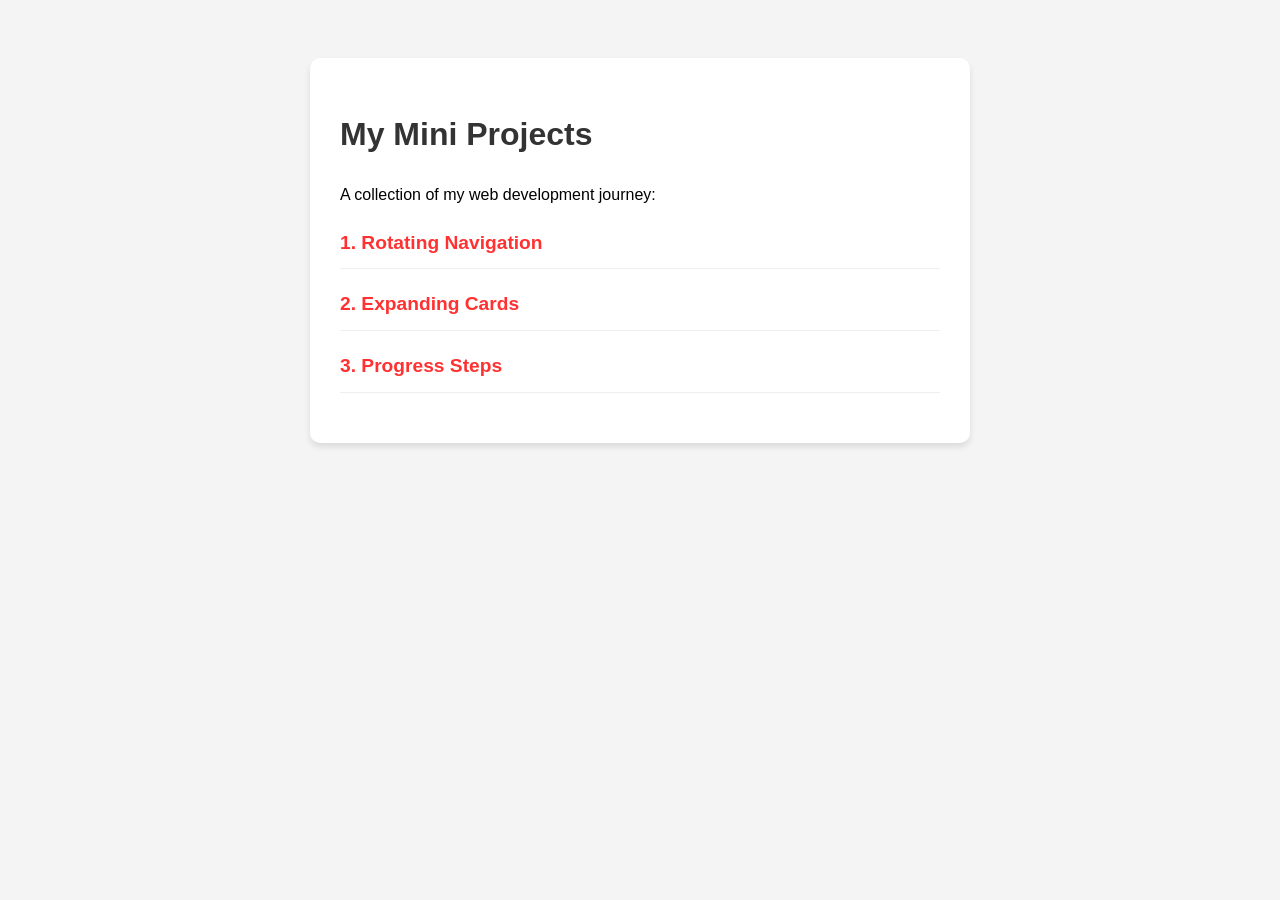
==== index.html @ a321f8da "added main index" ====
<!DOCTYPE html>
<html lang="en">
<head>
    <meta charset="UTF-8">
    <meta name="viewport" content="width=device-width, initial-scale=1.0">
    <title>My Mini Projects Portfolio</title>
    <style>
        body { font-family: 'Segoe UI', sans-serif; padding: 50px; line-height: 1.6; background: #f4f4f4; }
        .container { max-width: 600px; margin: auto; background: white; padding: 30px; border-radius: 10px; box-shadow: 0 4px 6px rgba(0,0,0,0.1); }
        h1 { color: #333; }
        ul { list-style: none; padding: 0; }
        li { margin: 20px 0; border-bottom: 1px solid #eee; padding-bottom: 10px; }
        a { text-decoration: none; color: #ff3131; font-weight: bold; font-size: 1.2rem; }
        a:hover { text-decoration: underline; }
    </style>
</head>
<body>
    <div class="container">
        <h1>My Mini Projects</h1>
        <p>A collection of my web development journey:</p>
        
        <ul>
            <li><a href="Day 3 Rotating Navigation/index.html">1. Rotating Navigation</a></li>
            <li><a href="Day 2 Progress Steps/index.html">2. Expanding Cards</a></li>
            <li><a href="Day 3 Rotating Navigation/index.html">3. Progress Steps</a></li>
        </ul>
    </div>
</body>
</html>
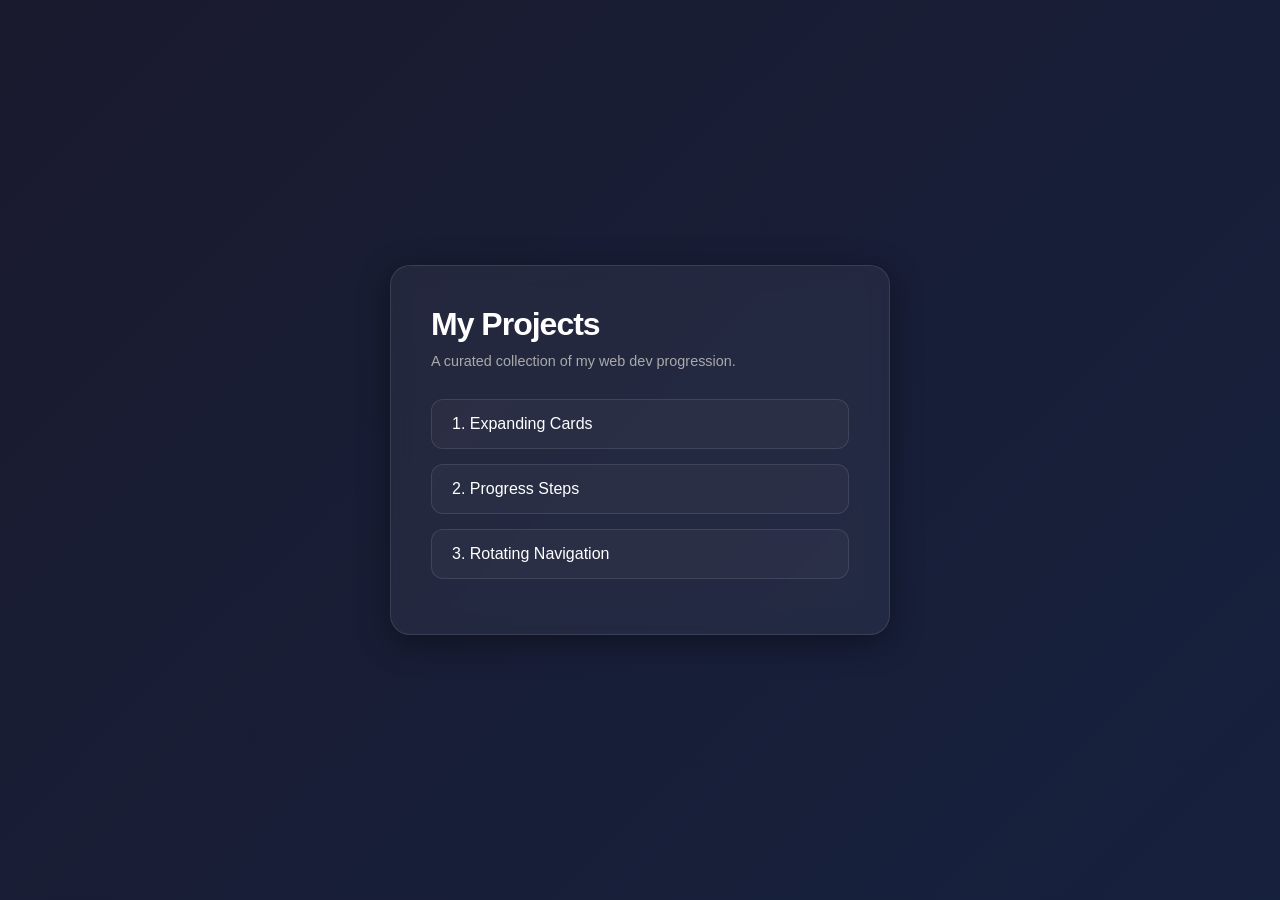
==== commit b0d03b8b: "Updated styling to index.html" ====
--- a/index.html
+++ b/index.html
@@ -3,26 +3,67 @@
 <head>
     <meta charset="UTF-8">
     <meta name="viewport" content="width=device-width, initial-scale=1.0">
-    <title>My Mini Projects Portfolio</title>
+    <title>My Web Journey</title>
     <style>
-        body { font-family: 'Segoe UI', sans-serif; padding: 50px; line-height: 1.6; background: #f4f4f4; }
-        .container { max-width: 600px; margin: auto; background: white; padding: 30px; border-radius: 10px; box-shadow: 0 4px 6px rgba(0,0,0,0.1); }
-        h1 { color: #333; }
-        ul { list-style: none; padding: 0; }
-        li { margin: 20px 0; border-bottom: 1px solid #eee; padding-bottom: 10px; }
-        a { text-decoration: none; color: #ff3131; font-weight: bold; font-size: 1.2rem; }
-        a:hover { text-decoration: underline; }
+        * { margin: 0; padding: 0; box-sizing: border-box; }
+        
+        body { 
+            font-family: 'Inter', sans-serif; 
+            background: linear-gradient(135deg, #1a1a2e, #16213e);
+            color: #fff;
+            min-height: 100vh;
+            display: flex;
+            align-items: center;
+            justify-content: center;
+            padding: 20px;
+        }
+
+        .container { 
+            background: rgba(255, 255, 255, 0.05);
+            backdrop-filter: blur(10px);
+            padding: 40px;
+            border-radius: 20px;
+            border: 1px solid rgba(255, 255, 255, 0.1);
+            width: 100%;
+            max-width: 500px;
+            box-shadow: 0 8px 32px 0 rgba(0, 0, 0, 0.37);
+        }
+
+        h1 { margin-bottom: 10px; font-weight: 700; letter-spacing: -1px; }
+        p { color: #aaa; margin-bottom: 30px; font-size: 0.9rem; }
+        
+        ul { list-style: none; }
+        
+        li { margin-bottom: 15px; }
+        
+        a { 
+            display: block;
+            padding: 15px 20px;
+            background: rgba(255, 255, 255, 0.03);
+            border: 1px solid rgba(255, 255, 255, 0.1);
+            border-radius: 12px;
+            text-decoration: none; 
+            color: #fff; 
+            font-weight: 500;
+            transition: all 0.3s ease;
+        }
+
+        a:hover { 
+            background: #ff3131;
+            transform: translateX(10px);
+            box-shadow: 0 4px 15px rgba(255, 49, 49, 0.3);
+        }
     </style>
 </head>
 <body>
     <div class="container">
-        <h1>My Mini Projects</h1>
-        <p>A collection of my web development journey:</p>
+        <h1>My Projects</h1>
+        <p>A curated collection of my web dev progression.</p>
         
         <ul>
-            <li><a href="Day 3 Rotating Navigation/index.html">1. Rotating Navigation</a></li>
-            <li><a href="Day 2 Progress Steps/index.html">2. Expanding Cards</a></li>
-            <li><a href="Day 3 Rotating Navigation/index.html">3. Progress Steps</a></li>
+            <li><a href="Day 1 Expanding Cards/index.html">1. Expanding Cards</a></li>
+            <li><a href="Day 2 Progress Steps/index.html">2. Progress Steps</a></li>
+            <li><a href="Day 3 Rotating Navigation/index.html">3. Rotating Navigation</a></li>
         </ul>
     </div>
 </body>
